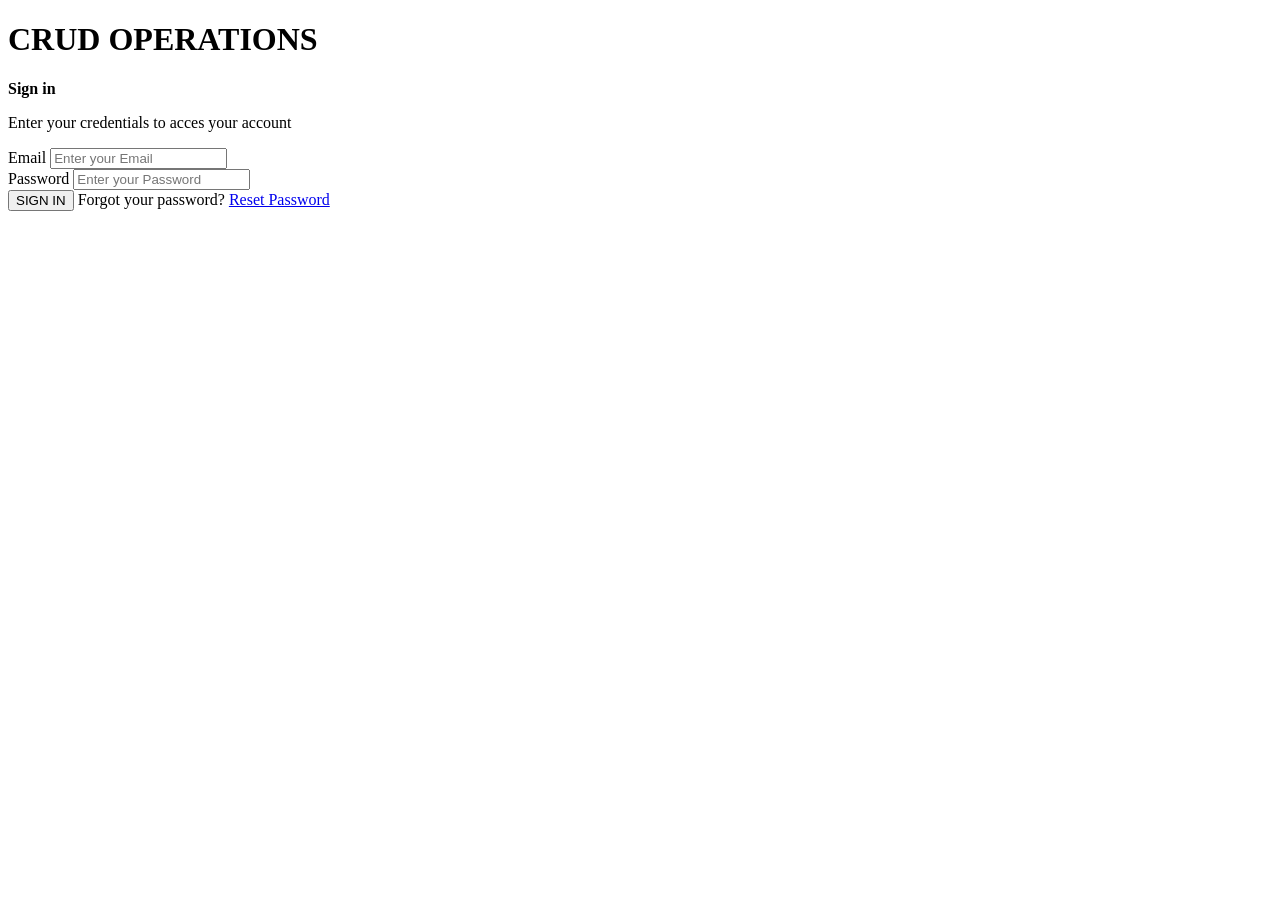
==== index.html @ ffd2ba87 "feat: :sparkles: Skeleton of Sign up finished" ====
<!DOCTYPE html>
<html lang="en">
<head>
    <meta charset="UTF-8">
    <meta name="viewport" content="width=device-width, initial-scale=1.0">
    <title>Sign</title>
    <link rel="stylesheet" href="./css/style.css">
    <script src="./js/main.js" defer type="module"></script>
</head>
<body>
    <dialog id="dialog__login">
        Hola soy la ventana
        <div class="dialog__header"> 
            <span id="dialog__login-close">X</span>
        </div>
        <div class="dialog__main">

        </div>
        <div class="dialog__footer"></div>
    </dialog>  
    <form action="?" id="form__login" method="get">
        <div class="div__title">
            <h1>CRUD OPERATIONS</h1>
            <strong>Sign in</strong>
            <p>Enter your credentials to acces your account</p>
        </div>
        <div class="div__input">
            <div>
                <label">Email</label>
                <input type="email" name="email" id="" required placeholder="Enter your Email">
            </div>
            <div>
                <label>Password</label>
                <input type="password" name="password" id="" required placeholder="Enter your Password">
            </div>
        </div>
        <div class="div__button">
            <input type="submit" value="SIGN IN">
            <span>Forgot your password? <a href="#">Reset Password</a></span>
        </div>
    </form>
</body>
</html>
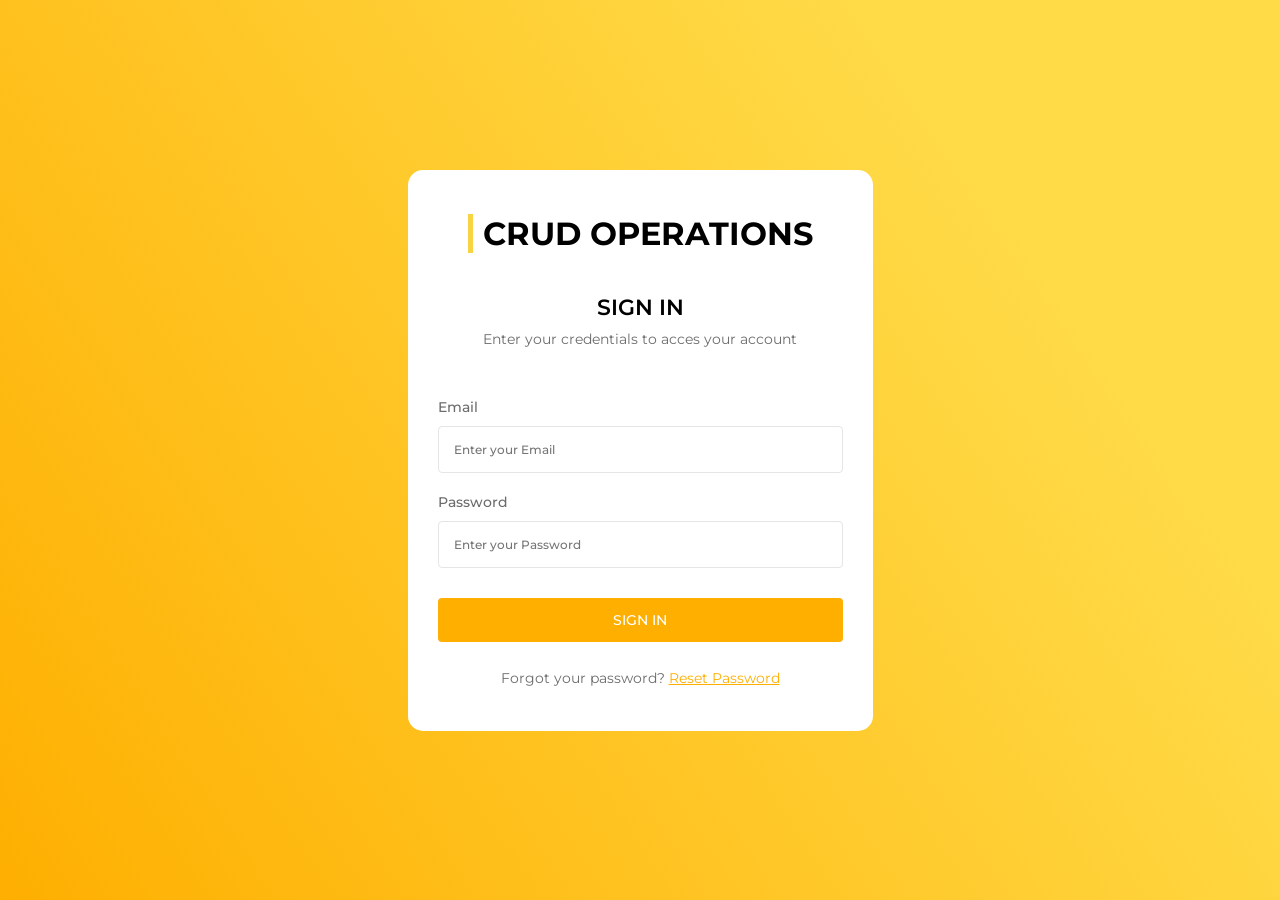
==== commit e60f5bf2: "feat: :lipstick: styles of Sign in finished" ====
--- a/index.html
+++ b/index.html
@@ -21,12 +21,12 @@
     <form action="?" id="form__login" method="get">
         <div class="div__title">
             <h1>CRUD OPERATIONS</h1>
-            <strong>Sign in</strong>
+            <strong>SIGN IN</strong>
             <p>Enter your credentials to acces your account</p>
         </div>
         <div class="div__input">
             <div>
-                <label">Email</label>
+                <label>Email</label>
                 <input type="email" name="email" id="" required placeholder="Enter your Email">
             </div>
             <div>
--- a/css/style.css
+++ b/css/style.css
@@ -0,0 +1,111 @@
+@import url("variables.css");
+
+* {
+    margin: 0;
+    box-sizing: border-box;
+}
+
+body {
+    display: flex;
+    align-items: center;
+    justify-content: center;
+    background: rgb(254,175,0);
+    background: -moz-linear-gradient(56deg, rgba(254,175,0,1) 0%, rgba(255,219,72,1) 78%, rgba(255,219,72,1) 85%);
+    background: -webkit-linear-gradient(56deg, rgba(254,175,0,1) 0%, rgba(255,219,72,1) 78%, rgba(255,219,72,1) 85%);
+    background: linear-gradient(56deg, rgba(254,175,0,1) 0%, rgba(255,219,72,1) 78%, rgba(255,219,72,1) 85%);
+    filter: progid:DXImageTransform.Microsoft.gradient(startColorstr="#feaf00",endColorstr="#ffdb48",GradientType=1); 
+    height: 100svh;
+}
+
+form {
+    padding: 44px 30px;
+    background: white;
+    border-radius: 15px;
+}
+
+.div__title{
+    padding: 0px 30px;
+    display: flex;
+    flex-direction: column;
+    align-items: center;
+    gap: 9px;
+    margin-bottom: 50px;
+}
+
+.div__title h1 {
+    font-family: "Montserrat-Bold";
+    padding-left: 10px;
+    margin-bottom: 32px;
+    border-left: solid 5px #F8D442;
+    font-size: 32px;
+}
+
+.div__title strong {
+    font-family: "Montserrat-SemiBold";
+    font-size: 22px;
+}
+
+.div__title p {
+    font-family: "Montserrat-Regular";
+    font-size: 14px;
+    color: #6C6C6C;
+}
+
+.div__input{
+    display: flex;
+    flex-direction: column;
+    gap: 20px;
+    margin-bottom: 30px;
+}
+
+.div__input div{
+    display: flex;
+    flex-direction: column;
+    gap: 10px;
+}
+
+.div__input div label{
+    font-family: "Montserrat-Medium";
+    font-size: 14px;
+    color: #6c6c6c;
+}
+
+.div__input div input{
+    font-family: "Montserrat-Medium";
+    font-size: 12px;
+    color: #CDCDCD;
+    padding: 15px;
+    border-radius: 4px;
+    border: solid 1px #E5E5E5;
+}
+
+.div__button {
+    display: flex;
+    flex-direction: column;
+    gap: 27px;
+    align-items: center;
+}
+
+.div__button input{
+    width: 100%;
+    height: 44px;
+    border-radius: 4px;
+    background: #FEAF00;
+    border: none;
+    color: white;
+    font-family: "Montserrat-Medium";
+    font-size: 14px;
+}
+
+.div__button span {
+    font-family: "Montserrat-Regular";
+    font-size: 14px;
+    color: #6C6C6C;
+}
+
+
+.div__button a {
+    font-family: "Montserrat-Regular";
+    font-size: 14px;
+    color: #FEAF00;
+}
